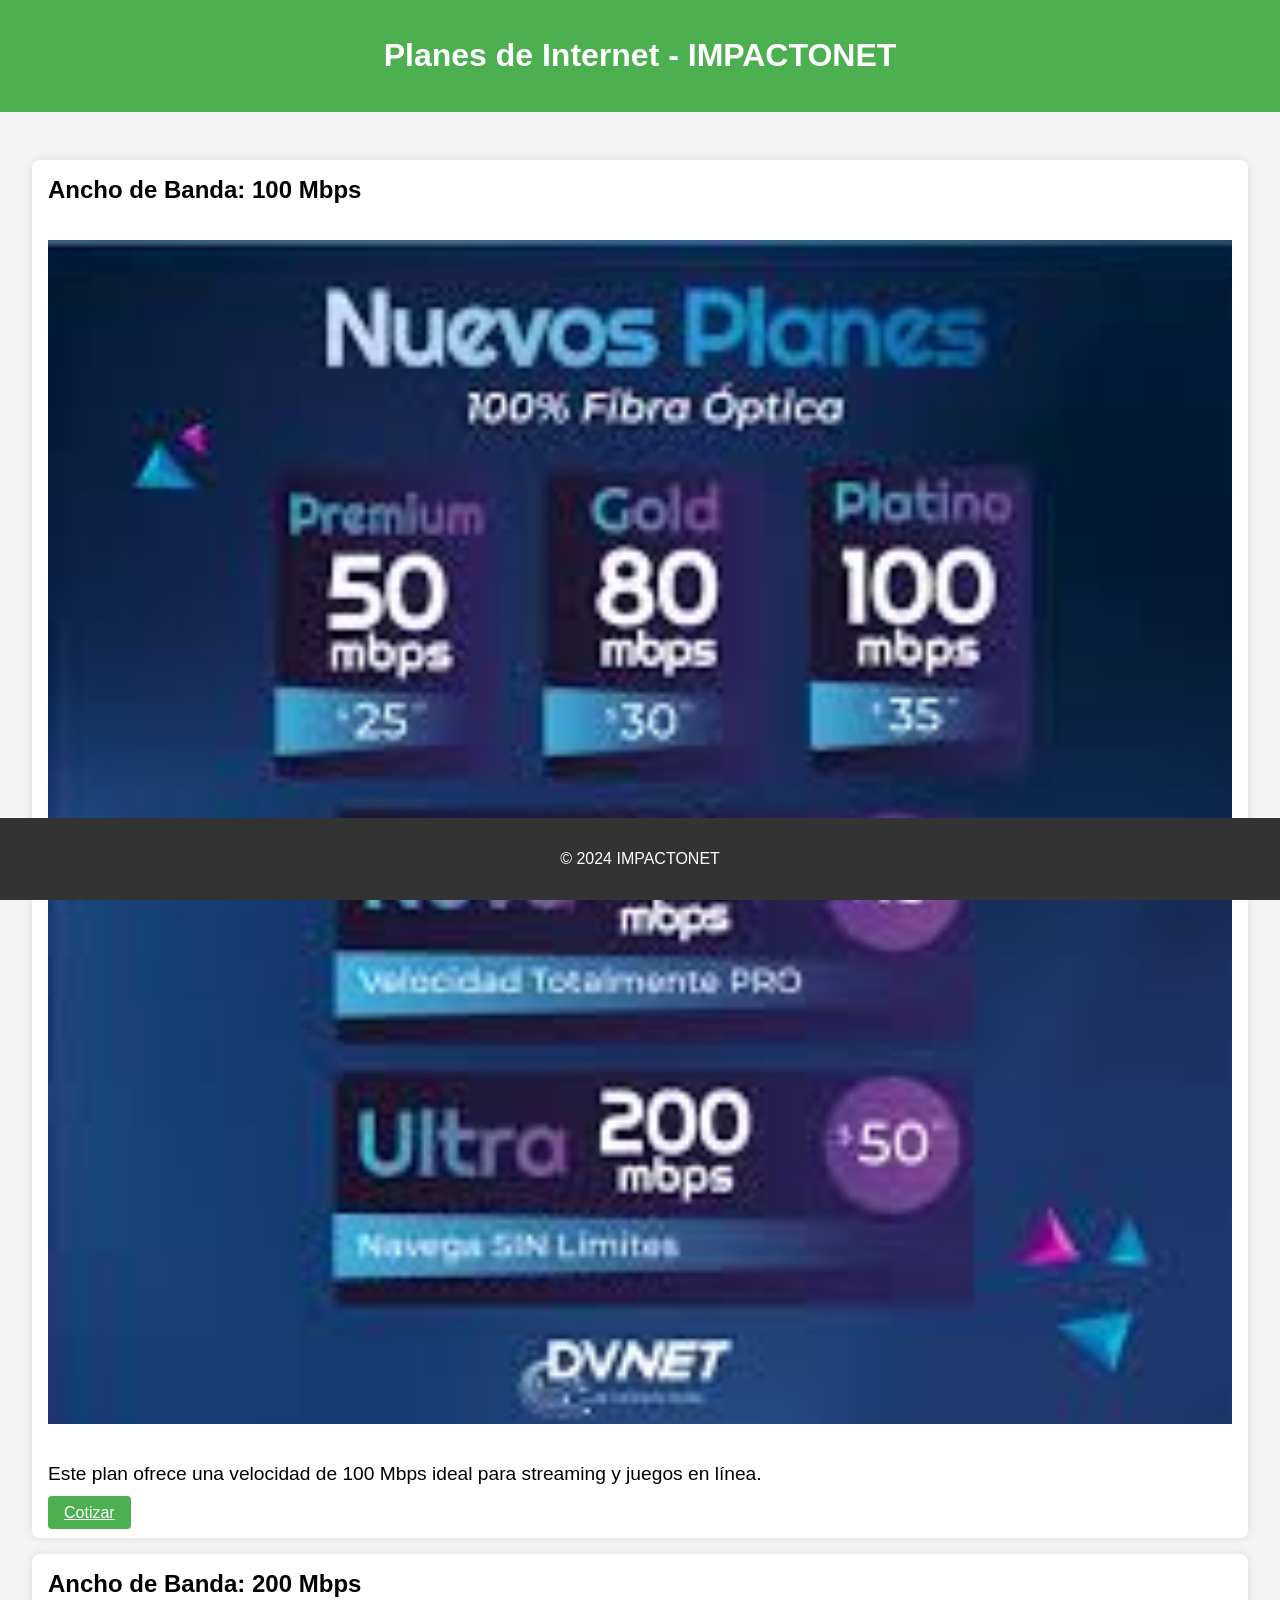
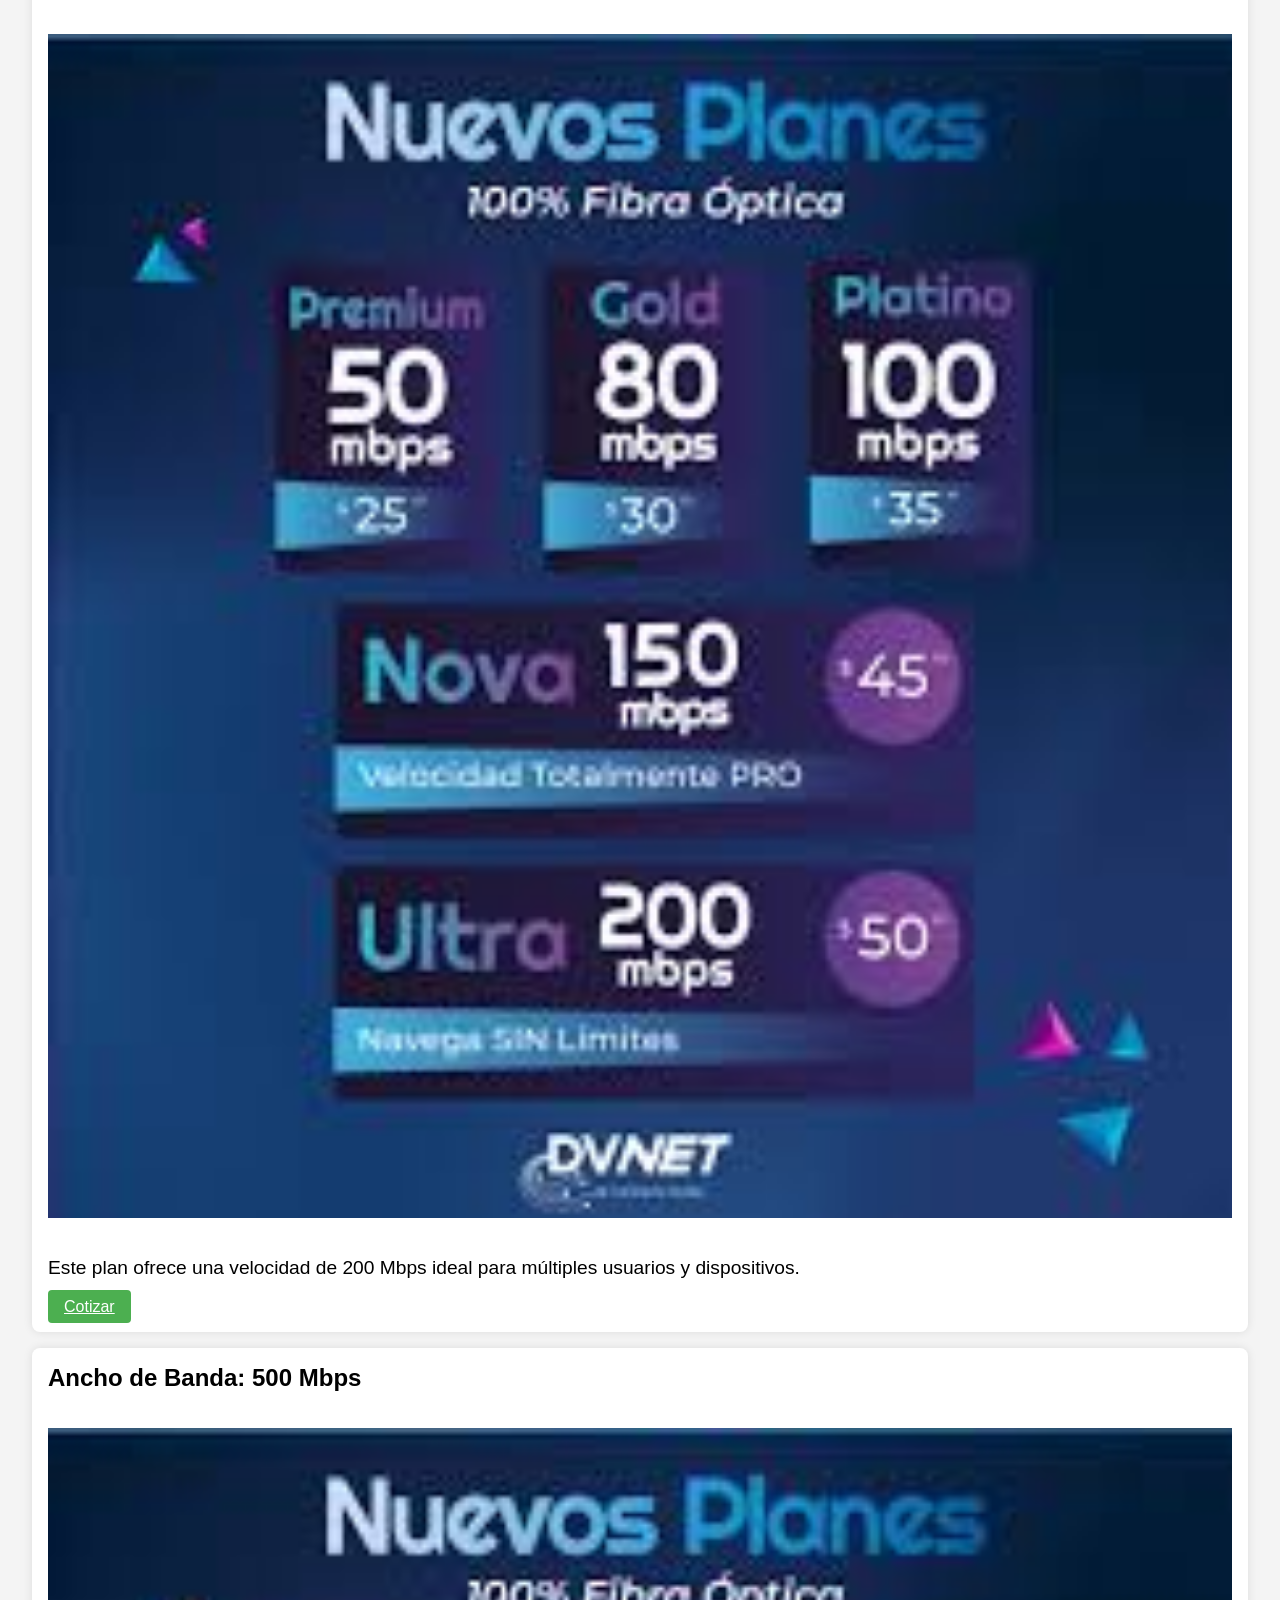
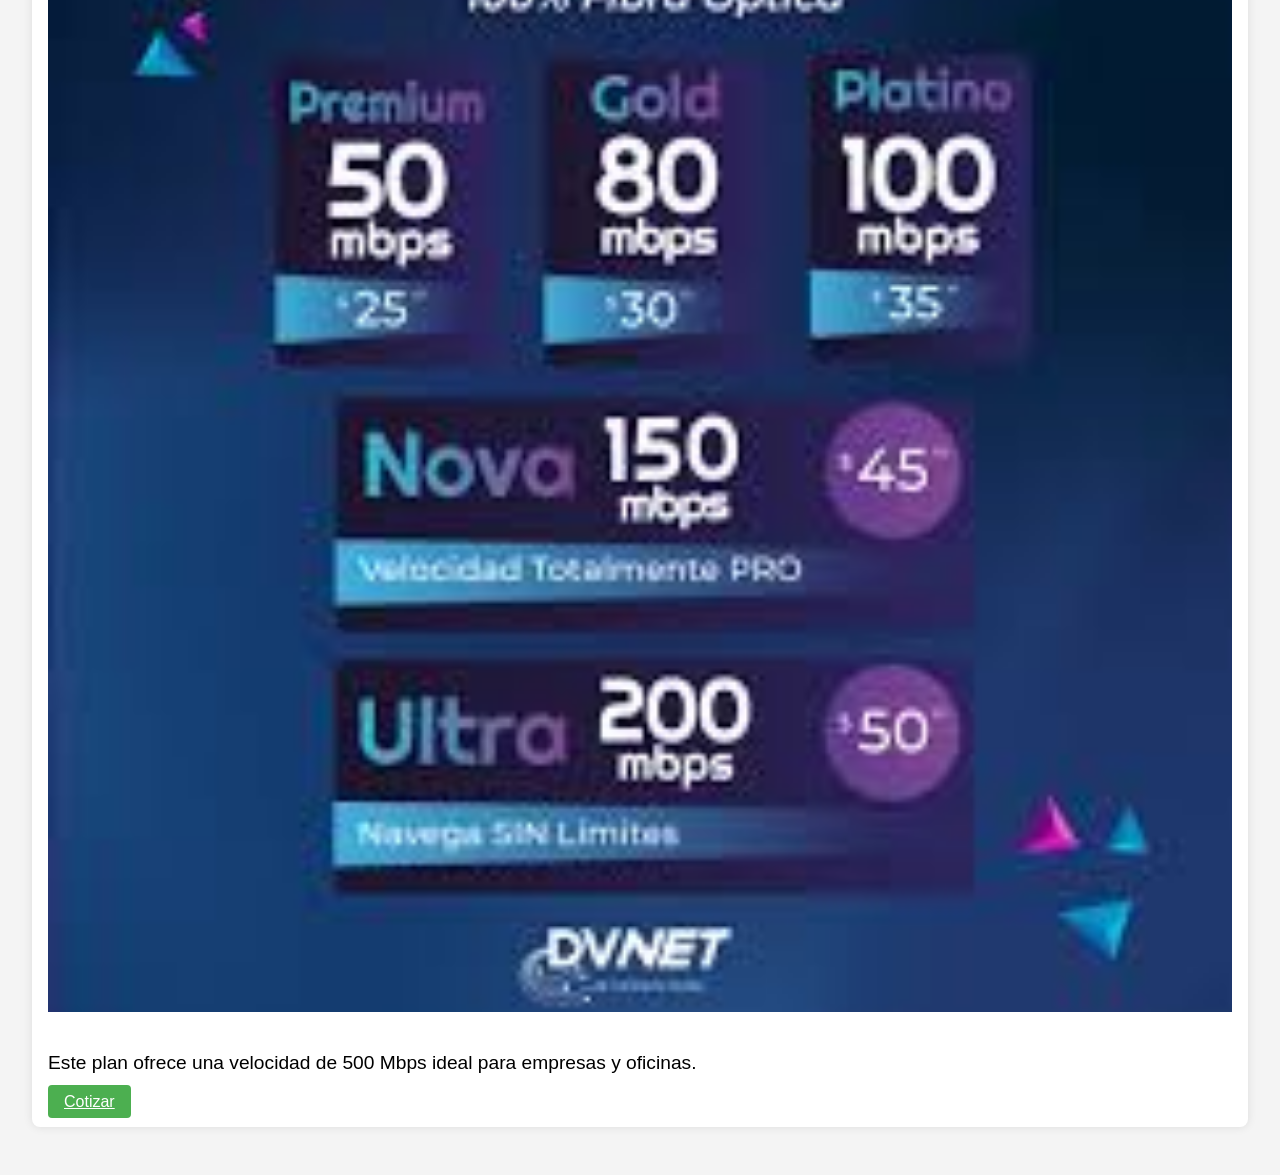
==== index.html @ ae07229f "conexion pag" ====
<!DOCTYPE html>
<html lang="es">
<head>
    <meta charset="UTF-8">
    <meta name="viewport" content="width=device-width, initial-scale=1.0">
    <title>Planes de Internet - IMPACTONET</title>
    <link rel="stylesheet" href="css/styles.css">
</head>
<body>
    <header>
        <h1>Planes de Internet - IMPACTONET</h1>
    </header>
    <main>
        <section class="plan" id="plan1">
            <h2 class="bandwidth">Ancho de Banda: 100 Mbps</h2>
            <img src="images/plan1.jpg" alt="Plan 1" class="plan-image">
            <p class="description">Este plan ofrece una velocidad de 100 Mbps ideal para streaming y juegos en línea.</p>
            <a href="contact.html" class="quote-button">Cotizar</a>
        </section>
        <section class="plan" id="plan2">
            <h2 class="bandwidth">Ancho de Banda: 200 Mbps</h2>
            <img src="images/plan2.jpg" alt="Plan 2" class="plan-image">
            <p class="description">Este plan ofrece una velocidad de 200 Mbps ideal para múltiples usuarios y dispositivos.</p>
            <a href="contact.html" class="quote-button">Cotizar</a>
        </section>
        <section class="plan" id="plan3">
            <h2 class="bandwidth">Ancho de Banda: 500 Mbps</h2>
            <img src="images/plan3.jpg" alt="Plan 3" class="plan-image">
            <p class="description">Este plan ofrece una velocidad de 500 Mbps ideal para empresas y oficinas.</p>
            <a href="contact.html" class="quote-button">Cotizar</a>
        </section>
    </main>
    <footer>
        <p>&copy; 2024 IMPACTONET</p>
    </footer>
</body>
</html>
---- css/styles.css ----
body {
    font-family: Arial, sans-serif;
    margin: 0;
    padding: 0;
    background-color: #f4f4f4;
}

header {
    background-color: #4CAF50;
    color: white;
    padding: 1em 0;
    text-align: center;
}

main {
    padding: 2em;
}

.plan {
    background-color: white;
    margin: 1em 0;
    padding: 1em;
    border-radius: 8px;
    box-shadow: 0 0 10px rgba(0, 0, 0, 0.1);
}

.bandwidth {
    font-size: 1.5em;
    margin-top: 0;
}

.plan-image {
    width: 100%;
    height: auto;
    margin: 1em 0;
}

.description {
    font-size: 1.2em;
}

.quote-button {
    background-color: #4CAF50;
    color: white;
    border: none;
    padding: 0.5em 1em;
    font-size: 1em;
    cursor: pointer;
    border-radius: 4px;
}

.quote-button:hover {
    background-color: #45a049;
}

footer {
    background-color: #333;
    color: white;
    text-align: center;
    padding: 1em 0;
    position: fixed;
    width: 100%;
    bottom: 0;
}
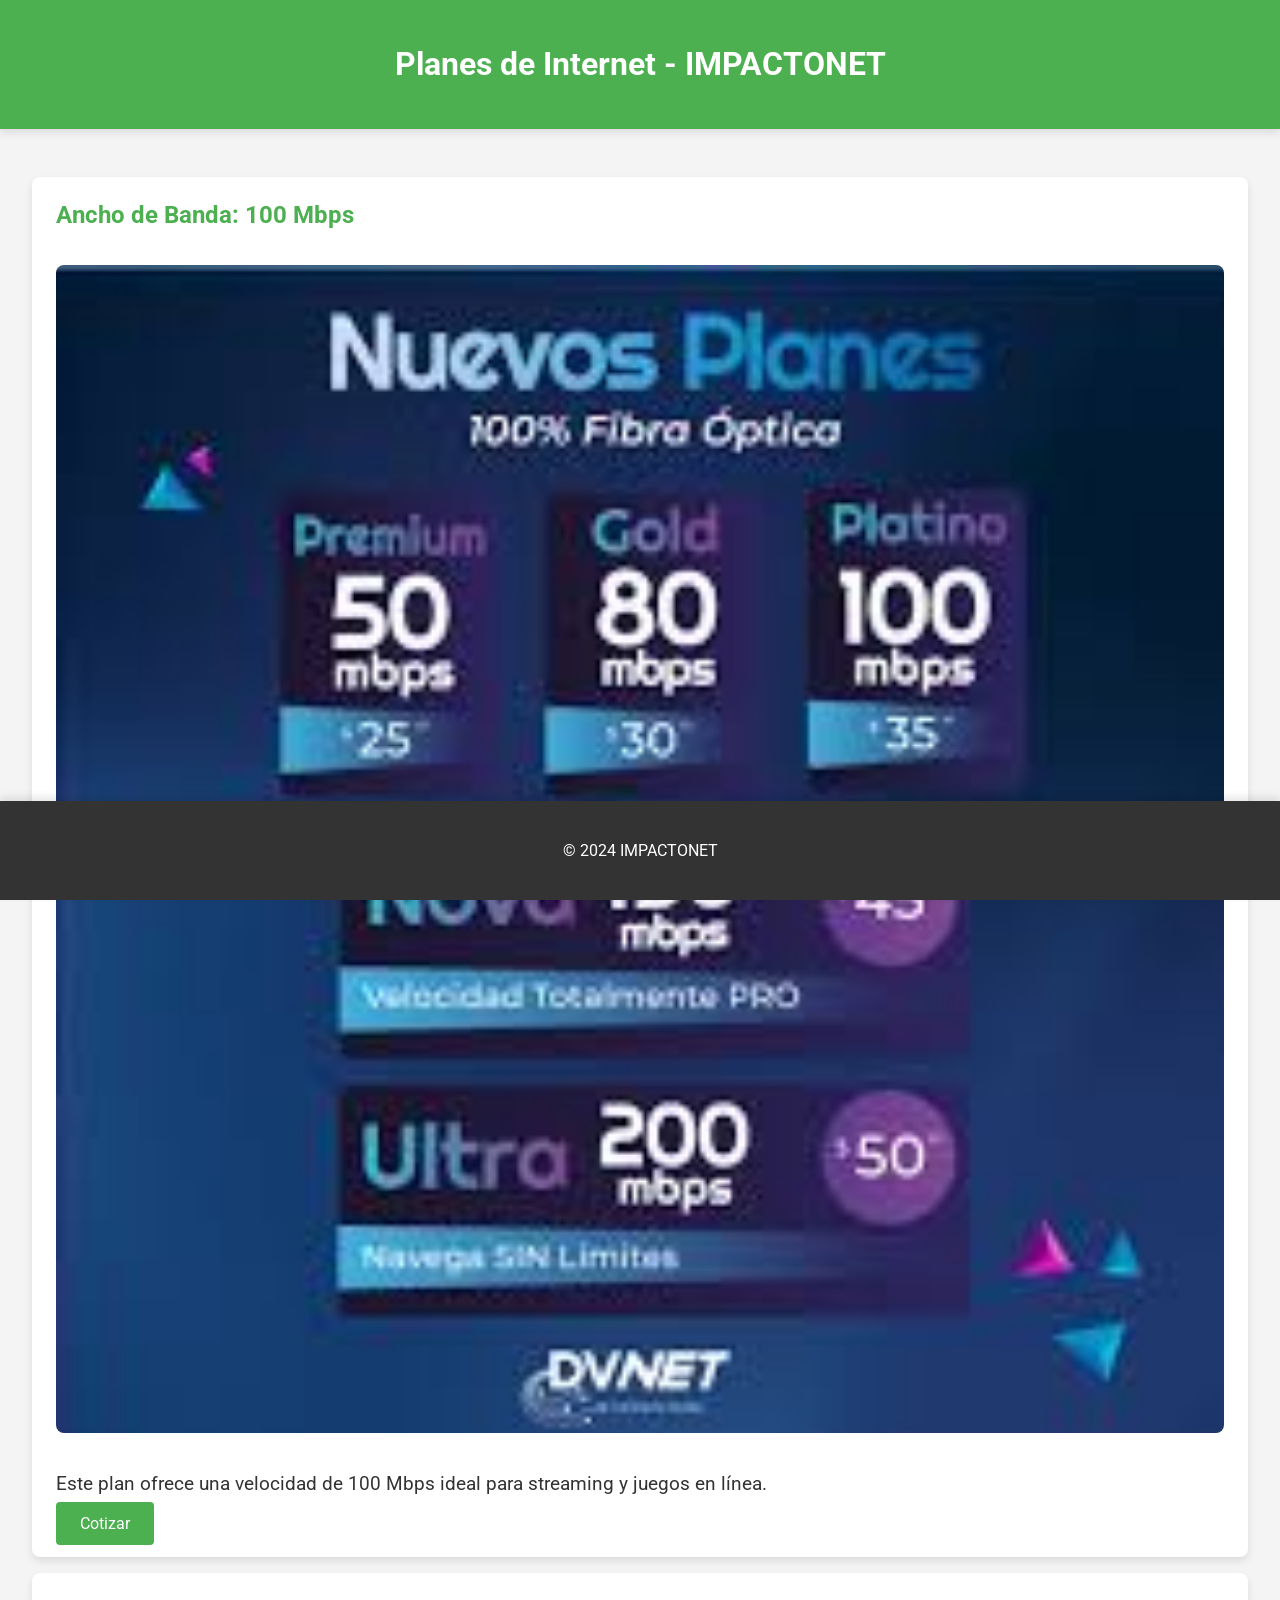
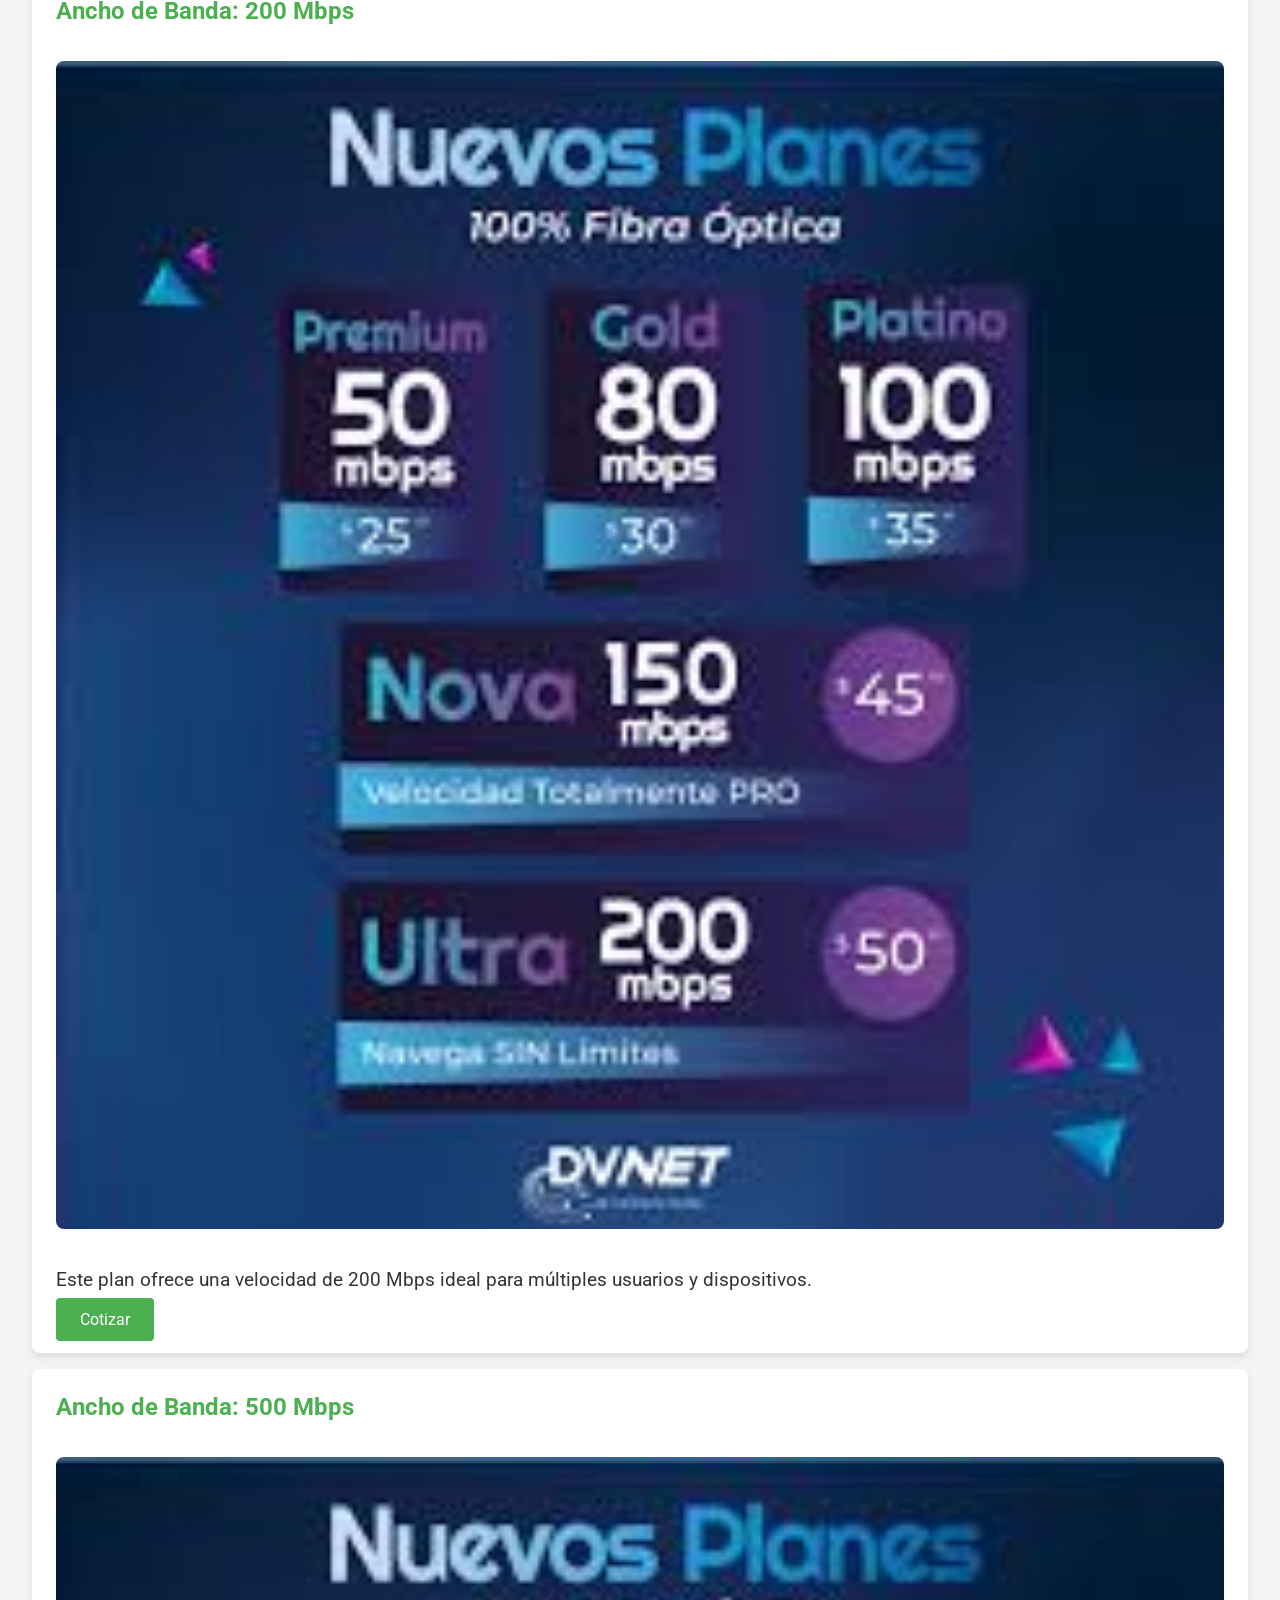
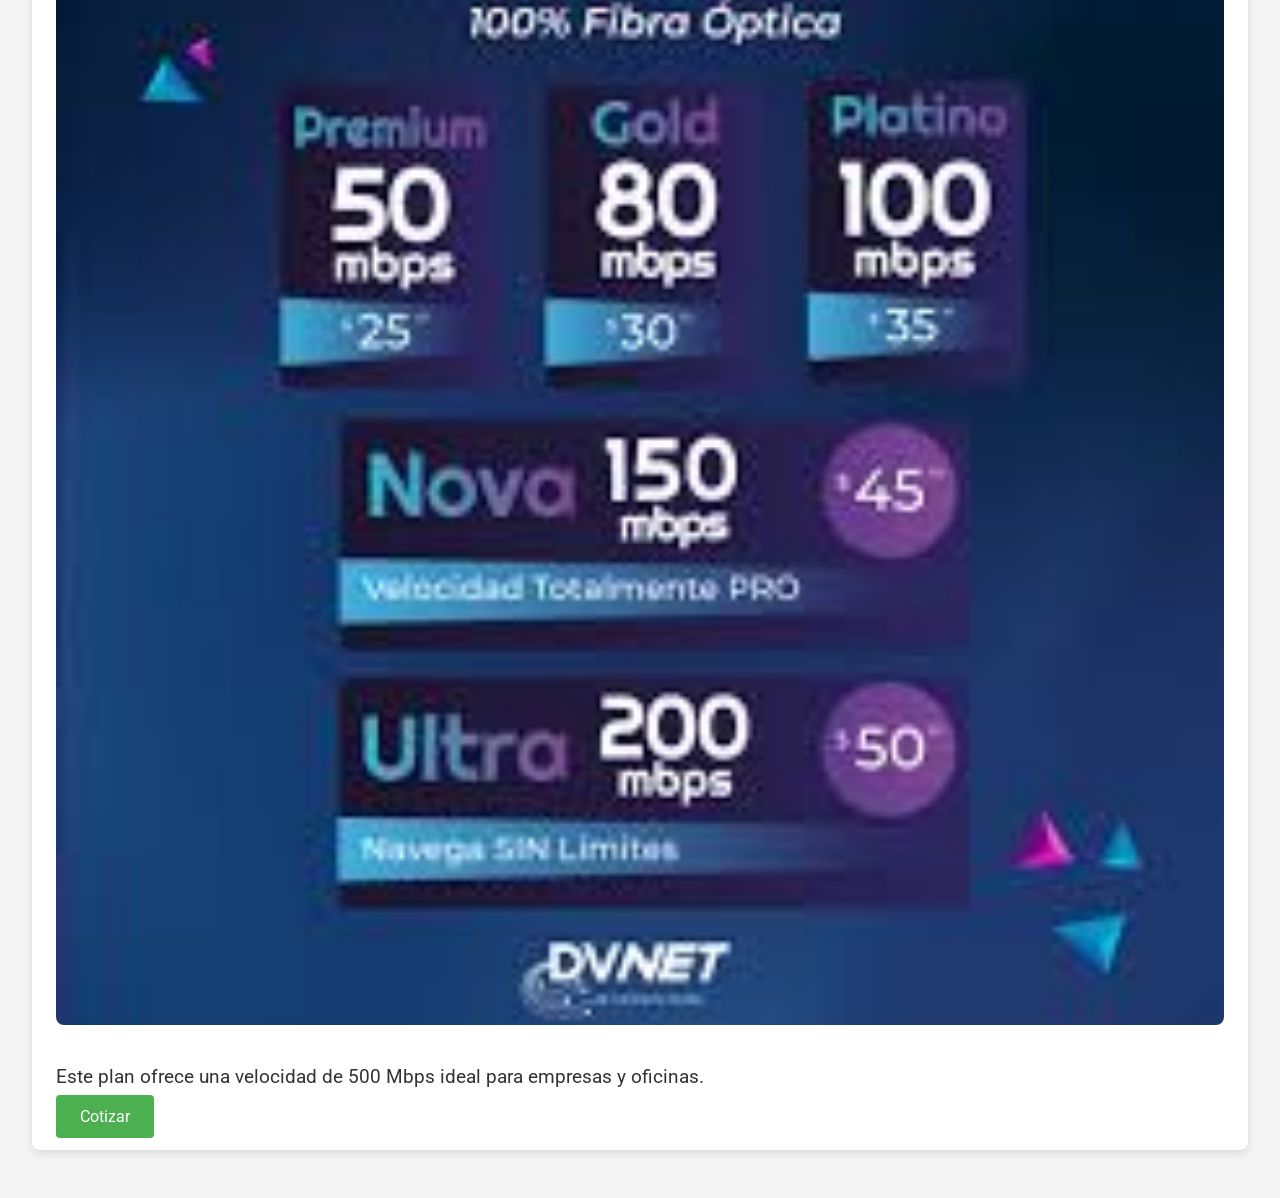
==== commit bc2058f2: "disenio" ====
--- a/index.html
+++ b/index.html
@@ -4,6 +4,7 @@
     <meta charset="UTF-8">
     <meta name="viewport" content="width=device-width, initial-scale=1.0">
     <title>Planes de Internet - IMPACTONET</title>
+    <link rel="stylesheet" href="https://fonts.googleapis.com/css2?family=Roboto:wght@400;700&display=swap">
     <link rel="stylesheet" href="css/styles.css">
 </head>
 <body>
--- a/css/styles.css
+++ b/css/styles.css
@@ -1,15 +1,17 @@
 body {
-    font-family: Arial, sans-serif;
+    font-family: 'Roboto', sans-serif;
     margin: 0;
     padding: 0;
     background-color: #f4f4f4;
+    color: #333;
 }
 
 header {
     background-color: #4CAF50;
     color: white;
-    padding: 1em 0;
+    padding: 1.5em 0;
     text-align: center;
+    box-shadow: 0 4px 8px rgba(0, 0, 0, 0.1);
 }
 
 main {
@@ -19,34 +21,44 @@
 .plan {
     background-color: white;
     margin: 1em 0;
-    padding: 1em;
+    padding: 1.5em;
     border-radius: 8px;
-    box-shadow: 0 0 10px rgba(0, 0, 0, 0.1);
+    box-shadow: 0 4px 8px rgba(0, 0, 0, 0.1);
+    transition: transform 0.3s ease-in-out;
+}
+
+.plan:hover {
+    transform: translateY(-10px);
 }
 
 .bandwidth {
     font-size: 1.5em;
     margin-top: 0;
+    color: #4CAF50;
 }
 
 .plan-image {
     width: 100%;
     height: auto;
     margin: 1em 0;
+    border-radius: 8px;
 }
 
 .description {
     font-size: 1.2em;
+    margin-bottom: 1em;
 }
 
 .quote-button {
     background-color: #4CAF50;
     color: white;
     border: none;
-    padding: 0.5em 1em;
+    padding: 0.75em 1.5em;
     font-size: 1em;
     cursor: pointer;
     border-radius: 4px;
+    text-decoration: none;
+    transition: background-color 0.3s ease-in-out;
 }
 
 .quote-button:hover {
@@ -57,8 +69,48 @@
     background-color: #333;
     color: white;
     text-align: center;
-    padding: 1em 0;
+    padding: 1.5em 0;
     position: fixed;
     width: 100%;
     bottom: 0;
+    box-shadow: 0 -4px 8px rgba(0, 0, 0, 0.1);
 }
+
+form {
+    display: flex;
+    flex-direction: column;
+    gap: 1em;
+    background-color: white;
+    padding: 2em;
+    border-radius: 8px;
+    box-shadow: 0 4px 8px rgba(0, 0, 0, 0.1);
+}
+
+label {
+    font-weight: bold;
+    color: #333;
+}
+
+input, textarea {
+    padding: 0.75em;
+    border: 1px solid #ccc;
+    border-radius: 4px;
+    font-size: 1em;
+    width: 100%;
+    box-sizing: border-box;
+}
+
+button {
+    background-color: #4CAF50;
+    color: white;
+    border: none;
+    padding: 0.75em 1.5em;
+    font-size: 1em;
+    cursor: pointer;
+    border-radius: 4px;
+    transition: background-color 0.3s ease-in-out;
+}
+
+button:hover {
+    background-color: #45a049;
+}
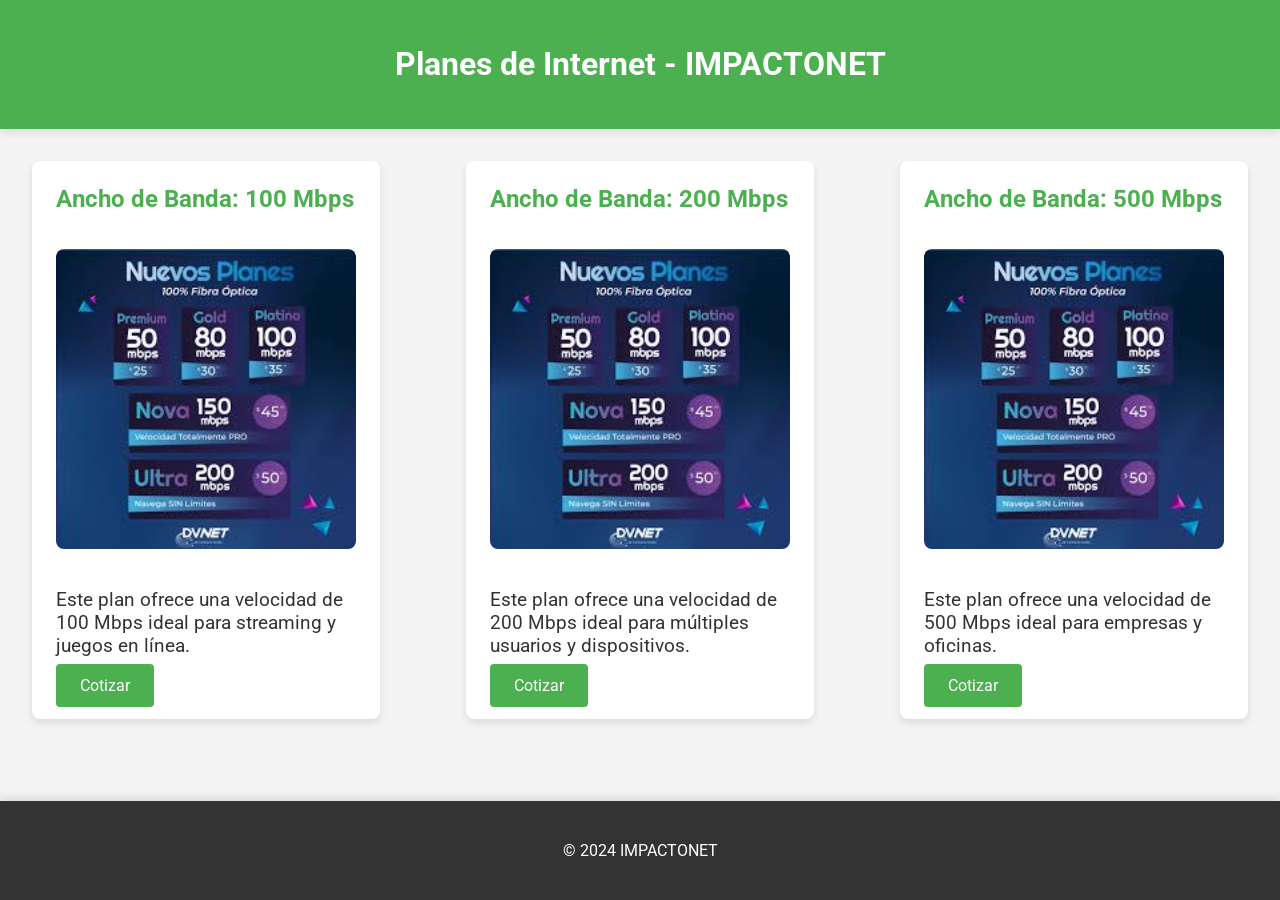
==== commit 99e696d2: "disenio2" ====
--- a/index.html
+++ b/index.html
@@ -12,25 +12,28 @@
         <h1>Planes de Internet - IMPACTONET</h1>
     </header>
     <main>
-        <section class="plan" id="plan1">
-            <h2 class="bandwidth">Ancho de Banda: 100 Mbps</h2>
-            <img src="images/plan1.jpg" alt="Plan 1" class="plan-image">
-            <p class="description">Este plan ofrece una velocidad de 100 Mbps ideal para streaming y juegos en línea.</p>
-            <a href="contact.html" class="quote-button">Cotizar</a>
-        </section>
-        <section class="plan" id="plan2">
-            <h2 class="bandwidth">Ancho de Banda: 200 Mbps</h2>
-            <img src="images/plan2.jpg" alt="Plan 2" class="plan-image">
-            <p class="description">Este plan ofrece una velocidad de 200 Mbps ideal para múltiples usuarios y dispositivos.</p>
-            <a href="contact.html" class="quote-button">Cotizar</a>
-        </section>
-        <section class="plan" id="plan3">
-            <h2 class="bandwidth">Ancho de Banda: 500 Mbps</h2>
-            <img src="images/plan3.jpg" alt="Plan 3" class="plan-image">
-            <p class="description">Este plan ofrece una velocidad de 500 Mbps ideal para empresas y oficinas.</p>
-            <a href="contact.html" class="quote-button">Cotizar</a>
-        </section>
+        <div class="plan-container">
+            <section class="plan" id="plan1">
+                <h2 class="bandwidth">Ancho de Banda: 100 Mbps</h2>
+                <img src="images/plan1.jpg" alt="Plan 1" class="plan-image">
+                <p class="description">Este plan ofrece una velocidad de 100 Mbps ideal para streaming y juegos en línea.</p>
+                <a href="contact.html" class="quote-button">Cotizar</a>
+            </section>
+            <section class="plan" id="plan2">
+                <h2 class="bandwidth">Ancho de Banda: 200 Mbps</h2>
+                <img src="images/plan2.jpg" alt="Plan 2" class="plan-image">
+                <p class="description">Este plan ofrece una velocidad de 200 Mbps ideal para múltiples usuarios y dispositivos.</p>
+                <a href="contact.html" class="quote-button">Cotizar</a>
+            </section>
+            <section class="plan" id="plan3">
+                <h2 class="bandwidth">Ancho de Banda: 500 Mbps</h2>
+                <img src="images/plan3.jpg" alt="Plan 3" class="plan-image">
+                <p class="description">Este plan ofrece una velocidad de 500 Mbps ideal para empresas y oficinas.</p>
+                <a href="contact.html" class="quote-button">Cotizar</a>
+            </section>
+        </div>
     </main>
+    
     <footer>
         <p>&copy; 2024 IMPACTONET</p>
     </footer>
--- a/css/styles.css
+++ b/css/styles.css
@@ -18,13 +18,21 @@
     padding: 2em;
 }
 
+.plan-container {
+    display: flex;
+    justify-content: space-between;
+    flex-wrap: wrap; /* Allows cards to wrap onto the next line on smaller screens */
+    gap: 1.5em; /* Space between cards */
+}
+
 .plan {
     background-color: white;
-    margin: 1em 0;
     padding: 1.5em;
     border-radius: 8px;
     box-shadow: 0 4px 8px rgba(0, 0, 0, 0.1);
+    flex: 1 1 calc(33% - 1.5em); /* Adjust the width of each card */
     transition: transform 0.3s ease-in-out;
+    max-width: 300px; /* Limit the width of each card */
 }
 
 .plan:hover {
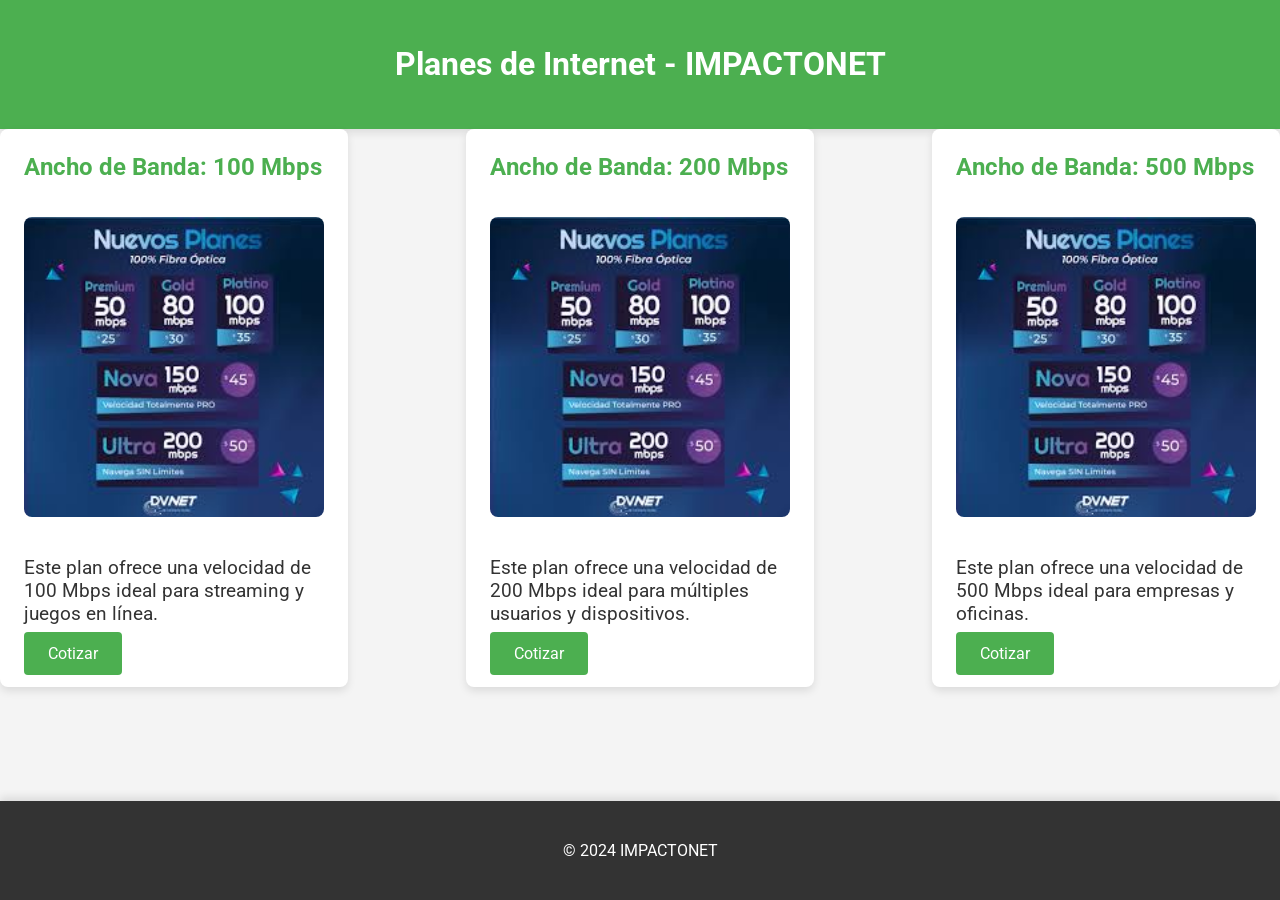
==== commit a9d2cf55: "disenio3" ====
--- a/index.html
+++ b/index.html
@@ -11,7 +11,7 @@
     <header>
         <h1>Planes de Internet - IMPACTONET</h1>
     </header>
-    <main>
+    <section>
         <div class="plan-container">
             <section class="plan" id="plan1">
                 <h2 class="bandwidth">Ancho de Banda: 100 Mbps</h2>
@@ -32,7 +32,7 @@
                 <a href="contact.html" class="quote-button">Cotizar</a>
             </section>
         </div>
-    </main>
+    </section>
     
     <footer>
         <p>&copy; 2024 IMPACTONET</p>
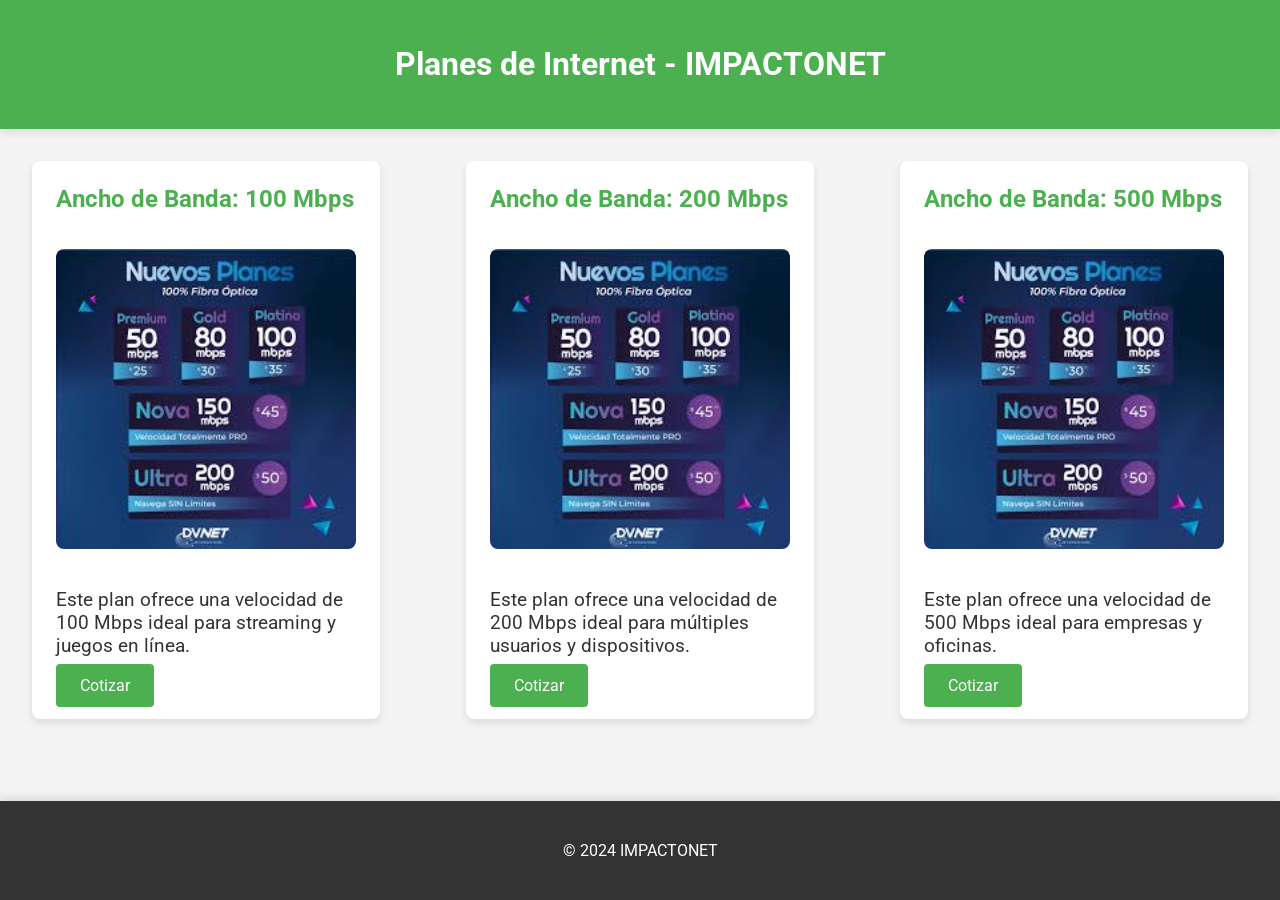
==== commit f682bbe1: "diseni4" ====
--- a/index.html
+++ b/index.html
@@ -11,7 +11,7 @@
     <header>
         <h1>Planes de Internet - IMPACTONET</h1>
     </header>
-    <section>
+    <main>
         <div class="plan-container">
             <section class="plan" id="plan1">
                 <h2 class="bandwidth">Ancho de Banda: 100 Mbps</h2>
@@ -32,7 +32,7 @@
                 <a href="contact.html" class="quote-button">Cotizar</a>
             </section>
         </div>
-    </section>
+    </main>
     
     <footer>
         <p>&copy; 2024 IMPACTONET</p>
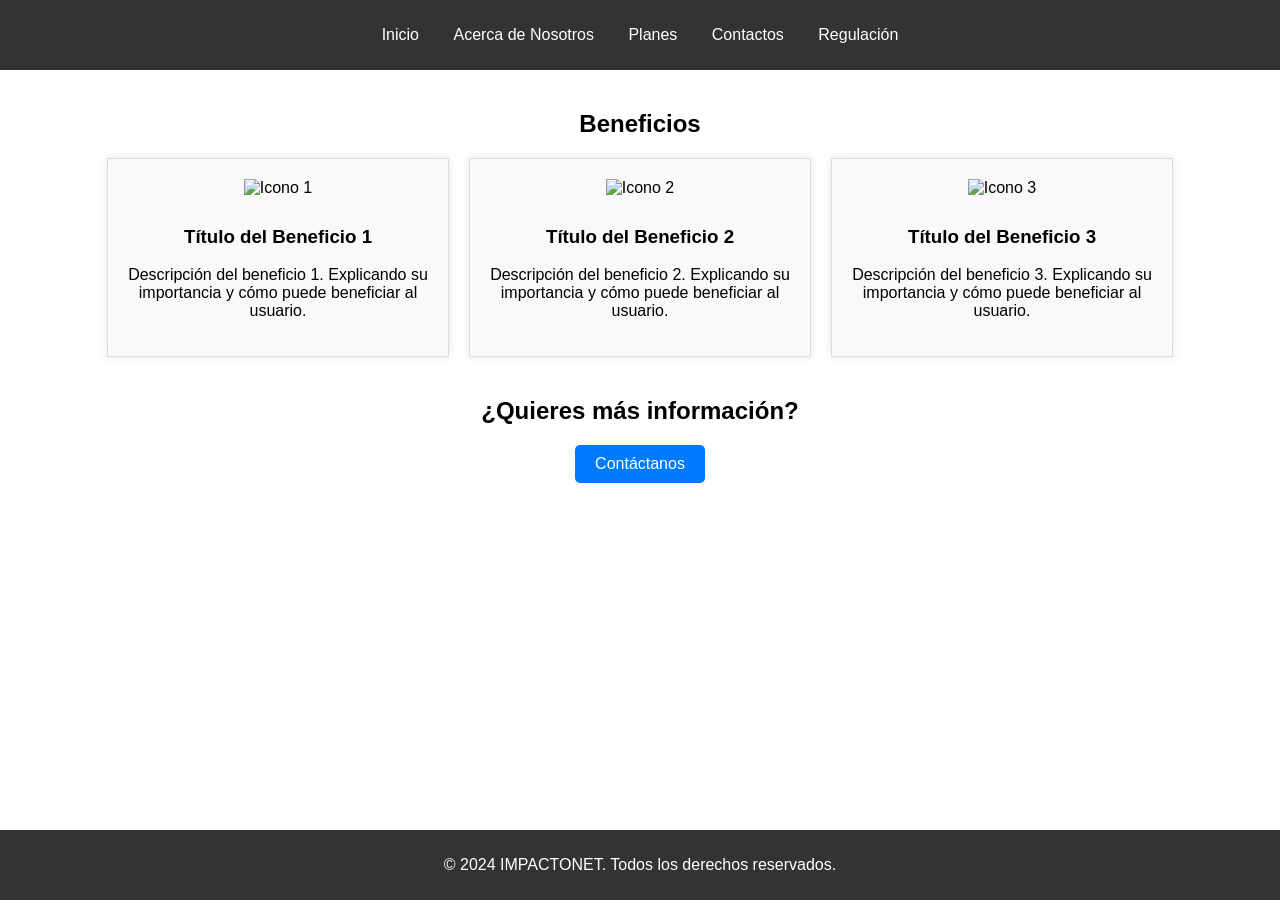
==== commit ec9e754d: "Creacion de la pagina pricipal" ====
--- a/index.html
+++ b/index.html
@@ -3,39 +3,53 @@
 <head>
     <meta charset="UTF-8">
     <meta name="viewport" content="width=device-width, initial-scale=1.0">
-    <title>Planes de Internet - IMPACTONET</title>
-    <link rel="stylesheet" href="https://fonts.googleapis.com/css2?family=Roboto:wght@400;700&display=swap">
-    <link rel="stylesheet" href="css/styles.css">
+    <title>Página Principal - IMPACTONET</title>
+    <link rel="stylesheet" href="css/stylePrincipal.css">
 </head>
 <body>
     <header>
-        <h1>Planes de Internet - IMPACTONET</h1>
+        <nav>
+            <ul>
+                <li><a href="#">Inicio</a></li>
+                <li><a href="#">Acerca de Nosotros</a></li>
+                <li><a href="ApartadoDePlanes.html">Planes</a></li>
+                <li><a href="contact.html">Contactos</a></li>
+                <li><a href="#">Regulación</a></li>
+            </ul>
+        </nav>
     </header>
+
     <main>
-        <div class="plan-container">
-            <section class="plan" id="plan1">
-                <h2 class="bandwidth">Ancho de Banda: 100 Mbps</h2>
-                <img src="images/plan1.jpg" alt="Plan 1" class="plan-image">
-                <p class="description">Este plan ofrece una velocidad de 100 Mbps ideal para streaming y juegos en línea.</p>
-                <a href="contact.html" class="quote-button">Cotizar</a>
-            </section>
-            <section class="plan" id="plan2">
-                <h2 class="bandwidth">Ancho de Banda: 200 Mbps</h2>
-                <img src="images/plan2.jpg" alt="Plan 2" class="plan-image">
-                <p class="description">Este plan ofrece una velocidad de 200 Mbps ideal para múltiples usuarios y dispositivos.</p>
-                <a href="contact.html" class="quote-button">Cotizar</a>
-            </section>
-            <section class="plan" id="plan3">
-                <h2 class="bandwidth">Ancho de Banda: 500 Mbps</h2>
-                <img src="images/plan3.jpg" alt="Plan 3" class="plan-image">
-                <p class="description">Este plan ofrece una velocidad de 500 Mbps ideal para empresas y oficinas.</p>
-                <a href="contact.html" class="quote-button">Cotizar</a>
-            </section>
-        </div>
+        <section class="benefits">
+            <h2>Beneficios</h2>
+            <div class="benefits-grid">
+                <div class="benefit-block">
+                    <img src="icon1.png" alt="Icono 1">
+                    <h3>Título del Beneficio 1</h3>
+                    <p>Descripción del beneficio 1. Explicando su importancia y cómo puede beneficiar al usuario.</p>
+                </div>
+                <div class="benefit-block">
+                    <img src="icon2.png" alt="Icono 2">
+                    <h3>Título del Beneficio 2</h3>
+                    <p>Descripción del beneficio 2. Explicando su importancia y cómo puede beneficiar al usuario.</p>
+                </div>
+                <div class="benefit-block">
+                    <img src="icon3.png" alt="Icono 3">
+                    <h3>Título del Beneficio 3</h3>
+                    <p>Descripción del beneficio 3. Explicando su importancia y cómo puede beneficiar al usuario.</p>
+                </div>
+                <!-- Agrega más bloques de beneficios según sea necesario -->
+            </div>
+        </section>
+
+        <section class="additional-info">
+            <h2>¿Quieres más información?</h2>
+            <a href="contact.html" class="contact-button">Contáctanos</a>
+        </section>
     </main>
-    
+
     <footer>
-        <p>&copy; 2024 IMPACTONET</p>
+        <p>&copy; 2024 IMPACTONET. Todos los derechos reservados.</p>
     </footer>
 </body>
 </html>
--- a/css/stylePrincipal.css
+++ b/css/stylePrincipal.css
@@ -0,0 +1,81 @@
+/* styles.css */
+body {
+    font-family: Arial, sans-serif;
+    margin: 0;
+    padding: 0;
+}
+
+header {
+    background-color: #333;
+    padding: 10px 0;
+}
+
+nav ul {
+    list-style-type: none;
+    padding: 0;
+    text-align: center;
+}
+
+nav ul li {
+    display: inline;
+    margin: 0 15px;
+}
+
+nav ul li a {
+    color: #fff;
+    text-decoration: none;
+}
+
+main {
+    padding: 20px;
+}
+
+.benefits {
+    text-align: center;
+    margin-bottom: 40px;
+}
+
+.benefits-grid {
+    display: flex;
+    flex-wrap: wrap;
+    justify-content: center;
+    gap: 20px;
+}
+
+.benefit-block {
+    background-color: #f9f9f9;
+    border: 1px solid #ddd;
+    padding: 20px;
+    width: 300px;
+    text-align: center;
+    box-shadow: 0 0 10px rgba(0, 0, 0, 0.1);
+}
+
+.benefit-block img {
+    max-width: 100px;
+    margin-bottom: 10px;
+}
+
+.additional-info {
+    text-align: center;
+    margin-top: 40px;
+}
+
+.contact-button {
+    background-color: #007BFF;
+    color: #fff;
+    padding: 10px 20px;
+    text-decoration: none;
+    border-radius: 5px;
+    display: inline-block;
+}
+
+footer {
+    background-color: #333;
+    color: #fff;
+    text-align: center;
+    padding: 10px 0;
+    position: absolute;
+    bottom: 0;
+    width: 100%;
+}
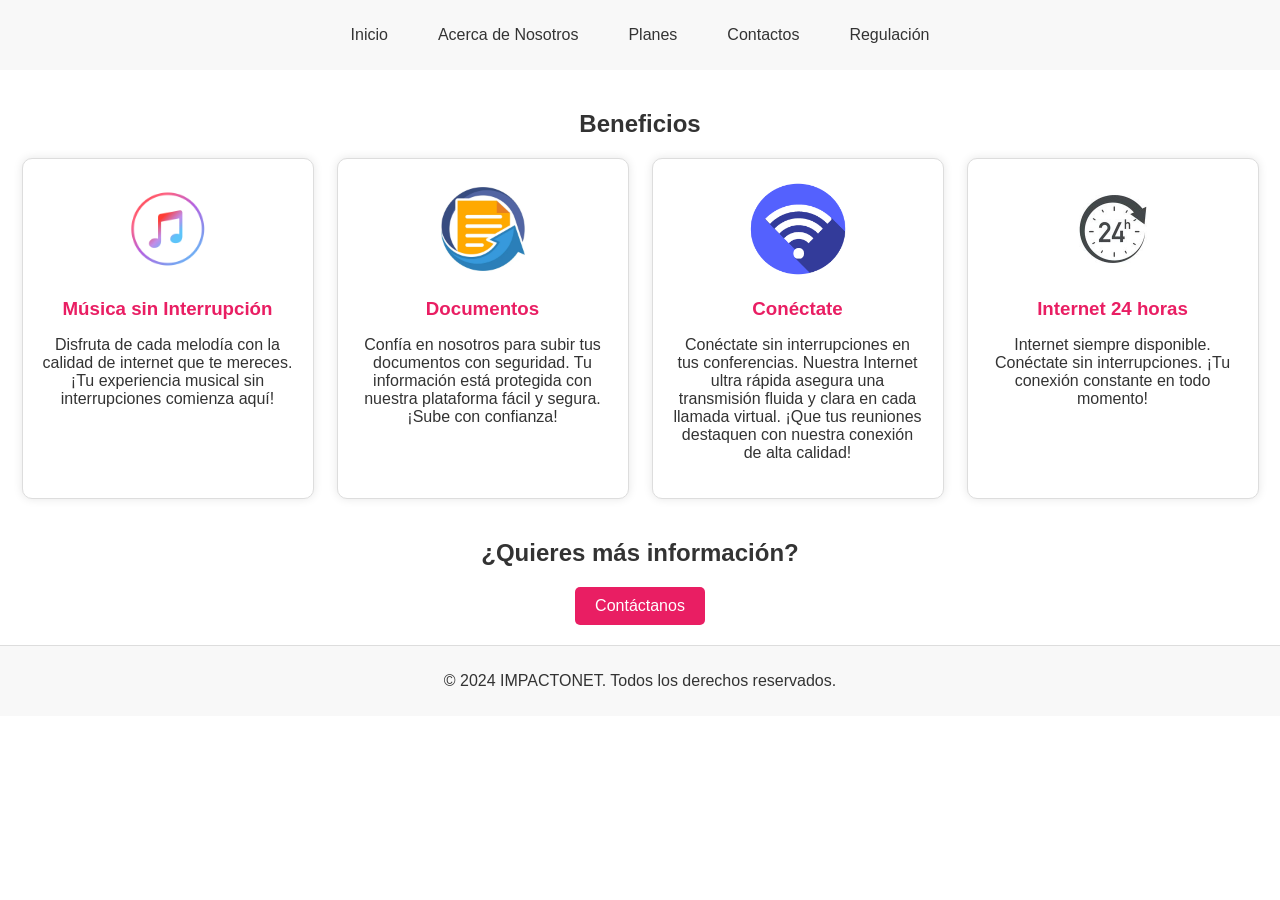
==== commit 2fe7ce71: "update PaginaPrincipal" ====
--- a/index.html
+++ b/index.html
@@ -24,21 +24,25 @@
             <h2>Beneficios</h2>
             <div class="benefits-grid">
                 <div class="benefit-block">
-                    <img src="icon1.png" alt="Icono 1">
-                    <h3>Título del Beneficio 1</h3>
-                    <p>Descripción del beneficio 1. Explicando su importancia y cómo puede beneficiar al usuario.</p>
+                    <img src="images/icon1.png" alt="Icono 1">
+                    <h3>Música sin Interrupción</h3>
+                    <p>Disfruta de cada melodía con la calidad de internet que te mereces. ¡Tu experiencia musical sin interrupciones comienza aquí!</p>
                 </div>
                 <div class="benefit-block">
-                    <img src="icon2.png" alt="Icono 2">
-                    <h3>Título del Beneficio 2</h3>
-                    <p>Descripción del beneficio 2. Explicando su importancia y cómo puede beneficiar al usuario.</p>
+                    <img src="images/icon2.png" alt="Icono 2">
+                    <h3>Documentos</h3>
+                    <p>Confía en nosotros para subir tus documentos con seguridad. Tu información está protegida con nuestra plataforma fácil y segura. ¡Sube con confianza!</p>
                 </div>
                 <div class="benefit-block">
-                    <img src="icon3.png" alt="Icono 3">
-                    <h3>Título del Beneficio 3</h3>
-                    <p>Descripción del beneficio 3. Explicando su importancia y cómo puede beneficiar al usuario.</p>
+                    <img src="images/icon3.png" alt="Icono 3">
+                    <h3>Conéctate</h3>
+                    <p>Conéctate sin interrupciones en tus conferencias. Nuestra Internet ultra rápida asegura una transmisión fluida y clara en cada llamada virtual. ¡Que tus reuniones destaquen con nuestra conexión de alta calidad!</p>
                 </div>
-                <!-- Agrega más bloques de beneficios según sea necesario -->
+                <div class="benefit-block">
+                    <img src="images/icon4.png" alt="Icono 4">
+                    <h3>Internet 24 horas</h3>
+                    <p>Internet siempre disponible. Conéctate sin interrupciones. ¡Tu conexión constante en todo momento!</p>
+                </div>
             </div>
         </section>
 
--- a/css/stylePrincipal.css
+++ b/css/stylePrincipal.css
@@ -1,81 +1,93 @@
-/* styles.css */
 body {
     font-family: Arial, sans-serif;
     margin: 0;
     padding: 0;
+    color: #333;
 }
 
 header {
-    background-color: #333;
+    background: #f8f8f8;
     padding: 10px 0;
 }
 
 nav ul {
-    list-style-type: none;
+    list-style: none;
     padding: 0;
-    text-align: center;
+    display: flex;
+    justify-content: center;
 }
 
 nav ul li {
-    display: inline;
     margin: 0 15px;
 }
 
 nav ul li a {
-    color: #fff;
     text-decoration: none;
+    color: #333;
+    padding: 5px 10px;
+    border-radius: 5px;
+}
+
+nav ul li a:hover {
+    background: #ddd;
 }
 
 main {
     padding: 20px;
+    text-align: center;
 }
 
-.benefits {
-    text-align: center;
-    margin-bottom: 40px;
+.benefits h2 {
+    margin-bottom: 20px;
 }
 
 .benefits-grid {
     display: flex;
+    justify-content: space-around;
     flex-wrap: wrap;
-    justify-content: center;
     gap: 20px;
 }
 
 .benefit-block {
-    background-color: #f9f9f9;
+    background: #fff;
     border: 1px solid #ddd;
+    border-radius: 10px;
     padding: 20px;
-    width: 300px;
+    width: 250px;
+    box-shadow: 0 0 10px rgba(0,0,0,0.1);
     text-align: center;
-    box-shadow: 0 0 10px rgba(0, 0, 0, 0.1);
 }
 
 .benefit-block img {
-    max-width: 100px;
-    margin-bottom: 10px;
+    width: 100px;
+    height: 100px;
+}
+
+.benefit-block h3 {
+    margin: 15px 0;
+    color: #e91e63;
 }
 
 .additional-info {
-    text-align: center;
     margin-top: 40px;
 }
 
 .contact-button {
-    background-color: #007BFF;
+    display: inline-block;
+    padding: 10px 20px;
+    background: #e91e63;
     color: #fff;
-    padding: 10px 20px;
     text-decoration: none;
     border-radius: 5px;
-    display: inline-block;
+}
+
+.contact-button:hover {
+    background: #d81b60;
 }
 
 footer {
-    background-color: #333;
-    color: #fff;
+    background: #f8f8f8;
+    padding: 10px 0;
     text-align: center;
-    padding: 10px 0;
-    position: absolute;
-    bottom: 0;
-    width: 100%;
+    border-top: 1px solid #ddd;
 }
